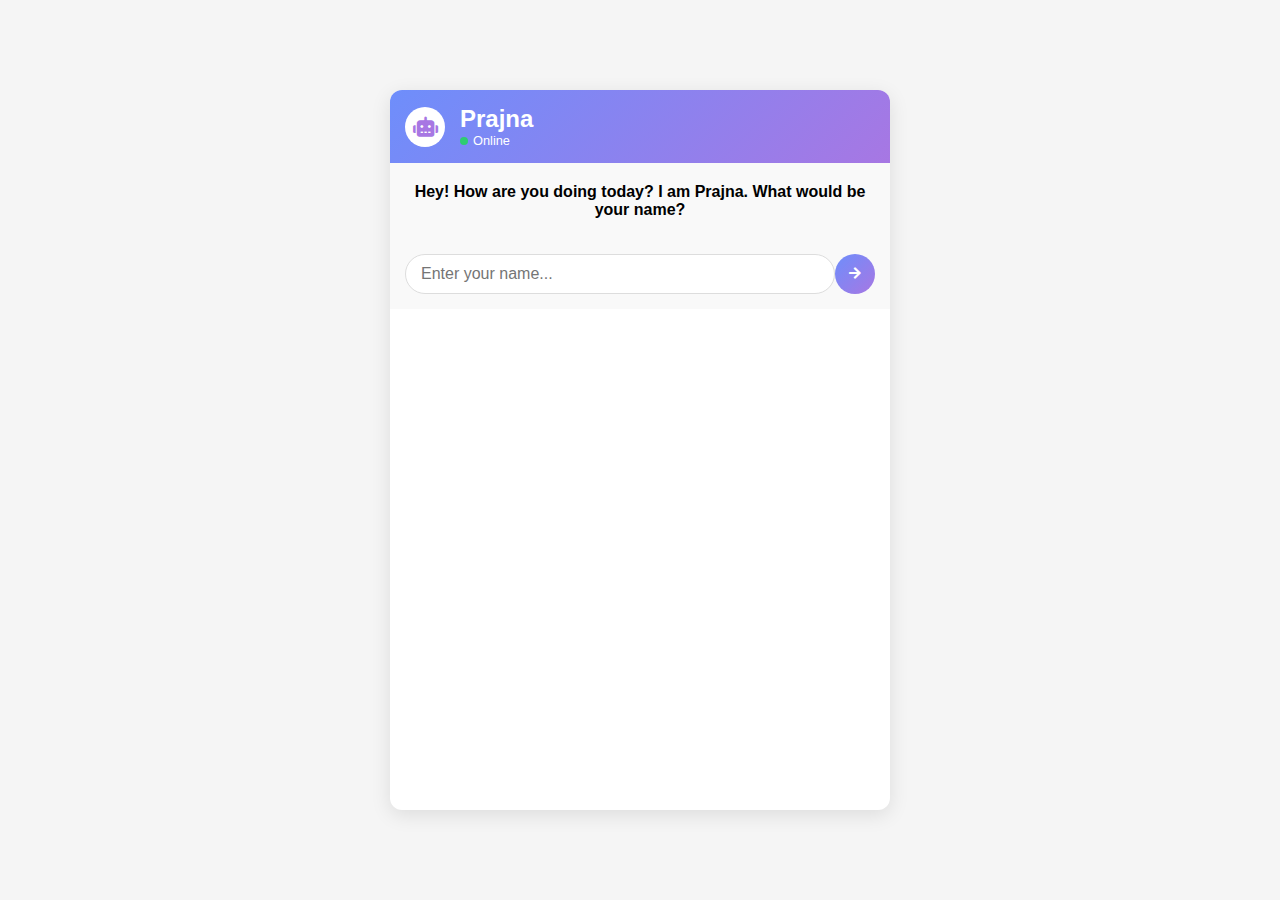
==== index_chat__.html @ a448d1b9 "Transfered the landing page to Repo." ====
<!DOCTYPE html>
<html lang="en">
<!-- Added by HTTrack --><meta http-equiv="content-type" content="text/html;charset=utf-8" /><!-- /Added by HTTrack -->
<head>
    <meta charset="UTF-8">
    <meta name="viewport" content="width=device-width, initial-scale=1.0">
    <title>Prajna Chatbot</title>
    <link rel="stylesheet" href="styles.css">
    <link rel="stylesheet" href="https://cdnjs.cloudflare.com/ajax/libs/font-awesome/5.15.3/css/all.min.css">
</head>
<body>
    <div class="chat-wrapper">
        <!-- Bot Header -->
        <div class="chat-header">
            <div class="bot-avatar">
                <i class="fas fa-robot"></i>
            </div>
            <div class="bot-info">
                <h2>Prajna</h2>
                <div class="bot-status">
                    <span class="status-indicator online"></span>
                    <span>Online</span>
                </div>
            </div>
        </div>

        <!-- Initial Greeting -->
        <div id="header" class="greeting-section">
            <h4 id="initial-message">
                Hey! How are you doing today? I am Prajna. What would be your name?
            </h4>
        </div>

        <!-- Name Input Section -->
        <div id="name-input-section" class="input-section">
            <input type="text" id="name-input" placeholder="Enter your name..." autofocus>
            <button onclick="submitName()" class="send-btn">
                <i class="fas fa-arrow-right"></i>
            </button>
        </div>

        <!-- Dynamic Content Section (Initially Hidden) -->
        <div id="dynamic-content" style="display: none;">
            <p id="dynamic-message"></p>
        </div>

        <!-- Chat Container (Initially Hidden) -->
        <div id="chat-container" style="display: none; flex: 1; flex-direction: column;">
            <div id="chat-display" class="chat-messages"></div>
            <div class="typing-indicator" id="typing-indicator" style="display: none;">
                <span></span>
                <span></span>
                <span></span>
            </div>
            <div class="message-input-container">
                <input type="text" id="user-input" placeholder="Type your message..." class="message-input">
                <button onclick="sendMessage()" class="send-btn">
                    <i class="fas fa-paper-plane"></i>
                </button>
            </div>
        </div>
    </div>

    <script src="script.js"></script>
    <script>
        // Add ability to send message with Enter key
        document.getElementById('user-input').addEventListener('keypress', function(e) {
            if (e.key === 'Enter') {
                sendMessage();
            }
        });
        
        document.getElementById('name-input').addEventListener('keypress', function(e) {
            if (e.key === 'Enter') {
                submitName();
            }
        });
    </script>
</body>
</html>
---- styles.css ----
/* Main Styles */
* {
    margin: 0;
    padding: 0;
    box-sizing: border-box;
    font-family: 'Segoe UI', Tahoma, Geneva, Verdana, sans-serif;
}

body {
    background-color: #f5f5f5;
    display: flex;
    justify-content: center;
    align-items: center;
    min-height: 100vh;
    padding: 20px;
}

/* Chat Wrapper */
.chat-wrapper {
    width: 100%;
    max-width: 500px;
    background-color: #fff;
    border-radius: 12px;
    box-shadow: 0 5px 20px rgba(0, 0, 0, 0.1);
    overflow: hidden;
    display: flex;
    flex-direction: column;
    height: 80vh;
}

/* Chat Header */
.chat-header {
    background: linear-gradient(135deg, #6e8efb, #a777e3);
    color: white;
    padding: 15px;
    display: flex;
    align-items: center;
}

.bot-avatar {
    background-color: white;
    width: 40px;
    height: 40px;
    border-radius: 50%;
    display: flex;
    justify-content: center;
    align-items: center;
    margin-right: 15px;
}

.bot-avatar i {
    font-size: 20px;
    color: #a777e3;
}

.bot-info {
    flex-grow: 1;
}

.bot-status {
    display: flex;
    align-items: center;
    font-size: 0.8em;
}

.status-indicator {
    height: 8px;
    width: 8px;
    border-radius: 50%;
    margin-right: 5px;
}

.online {
    background-color: #2ecc71;
}

/* Greeting Section */
.greeting-section {
    padding: 20px;
    text-align: center;
    background-color: #f9f9f9;
}

/* Input Section */
.input-section {
    display: flex;
    padding: 15px;
    background-color: #f9f9f9;
}

#name-input {
    flex-grow: 1;
    padding: 10px 15px;
    border: 1px solid #ddd;
    border-radius: 20px;
    outline: none;
    font-size: 16px;
}

/* Chat Messages */
.chat-messages {
    flex-grow: 1;
    padding: 15px;
    overflow-y: auto;
    display: flex;
    flex-direction: column;
    gap: 10px;
    height: 100%;
}

/* Message bubbles will be added by JavaScript */
.message {
    max-width: 80%;
    padding: 10px 15px;
    border-radius: 18px;
    margin: 5px 0;
    word-wrap: break-word;
    position: relative;
}

.bot-message {
    background-color: #f1f0f0;
    align-self: flex-start;
    border-bottom-left-radius: 5px;
}

.user-message {
    background: linear-gradient(135deg, #6e8efb, #a777e3);
    color: white;
    align-self: flex-end;
    border-bottom-right-radius: 5px;
}

.message-time {
    font-size: 0.7em;
    color: #999;
    text-align: right;
    margin-top: 5px;
}

/* Typing indicator */
.typing-indicator {
    display: flex;
    padding: 10px;
    margin: 10px 0 10px 15px;
    background: #f1f0f0;
    border-radius: 18px;
    width: fit-content;
    align-items: center;
    justify-content: center;
}

.typing-indicator span {
    height: 8px;
    width: 8px;
    background: #bbb;
    display: block;
    border-radius: 50%;
    opacity: 0.4;
    margin: 0 2px;
    animation: typing 1s infinite;
}

.typing-indicator span:nth-child(1) {
    animation-delay: 0s;
}

.typing-indicator span:nth-child(2) {
    animation-delay: 0.2s;
}

.typing-indicator span:nth-child(3) {
    animation-delay: 0.4s;
}

@keyframes typing {
    0% {
        transform: translateY(0px);
    }
    50% {
        transform: translateY(-5px);
    }
    100% {
        transform: translateY(0px);
    }
}

/* Message Input Container */
.message-input-container {
    display: flex;
    padding: 10px 15px;
    background-color: #f9f9f9;
    border-top: 1px solid #eee;
}

.message-input {
    flex-grow: 1;
    padding: 12px 15px;
    border: 1px solid #ddd;
    border-radius: 20px;
    outline: none;
    font-size: 16px;
    margin-right: 10px;
}

.send-btn {
    width: 40px;
    height: 40px;
    background: linear-gradient(135deg, #6e8efb, #a777e3);
    color: white;
    border: none;
    border-radius: 50%;
    cursor: pointer;
    display: flex;
    justify-content: center;
    align-items: center;
    transition: all 0.3s;
}

.send-btn:hover {
    transform: scale(1.05);
    box-shadow: 0 2px 5px rgba(0, 0, 0, 0.2);
}

/* Responsive Design */
@media (max-width: 500px) {
    .chat-wrapper {
        height: 100vh;
        border-radius: 0;
        max-width: 100%;
    }
    
    body {
        padding: 0;
    }
}
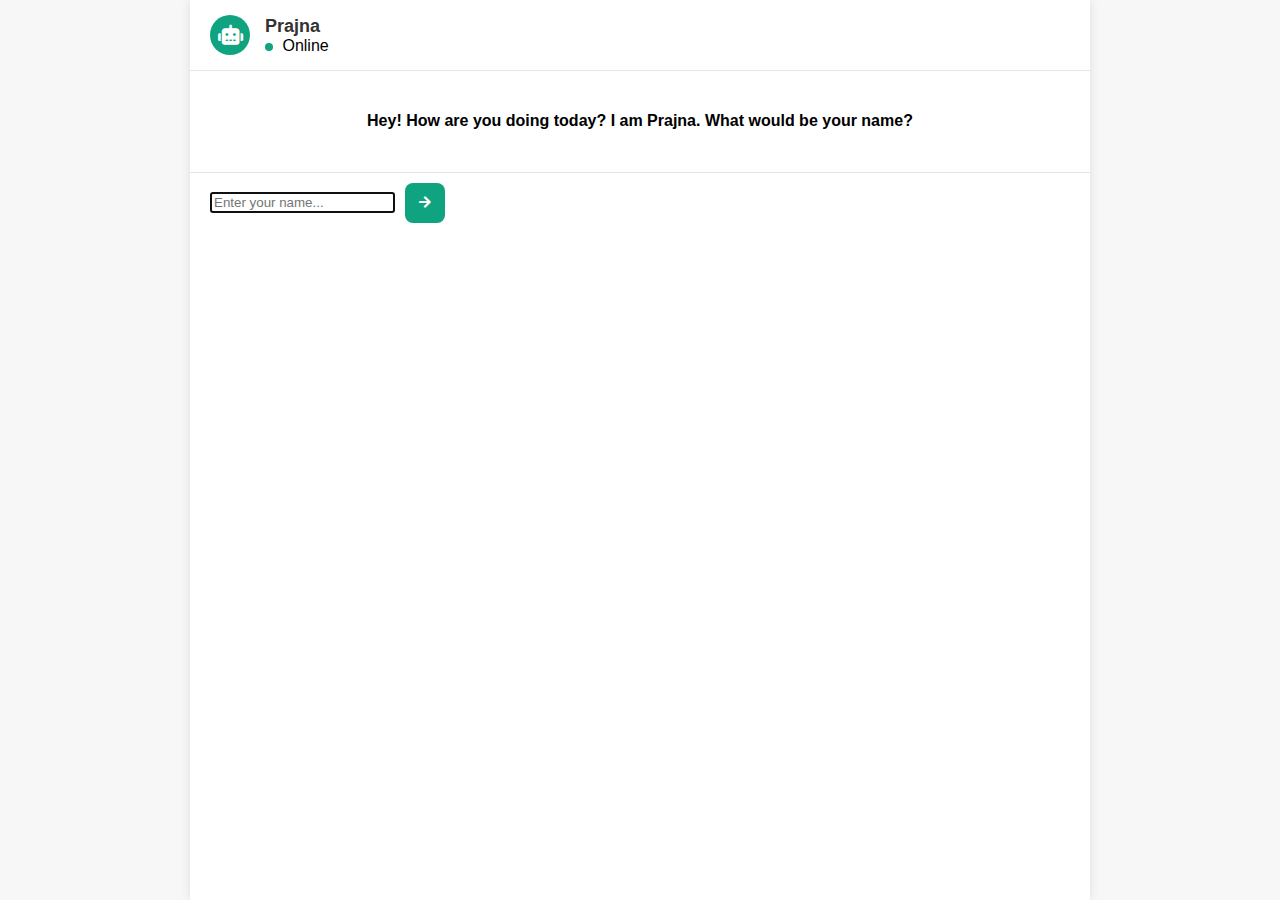
==== commit 9d420f5f: "Made some changes ;)" ====
--- a/index_chat__.html
+++ b/index_chat__.html
@@ -24,39 +24,42 @@
             </div>
         </div>
 
-        <!-- Initial Greeting -->
-        <div id="header" class="greeting-section">
-            <h4 id="initial-message">
-                Hey! How are you doing today? I am Prajna. What would be your name?
-            </h4>
-        </div>
+        <!-- Main Chat Area Container -->
+        <div class="chat-main-container">
+            <!-- Initial Greeting -->
+            <div id="header" class="greeting-section">
+                <h4 id="initial-message">
+                    Hey! How are you doing today? I am Prajna. What would be your name?
+                </h4>
+            </div>
 
-        <!-- Name Input Section -->
-        <div id="name-input-section" class="input-section">
-            <input type="text" id="name-input" placeholder="Enter your name..." autofocus>
-            <button onclick="submitName()" class="send-btn">
-                <i class="fas fa-arrow-right"></i>
-            </button>
-        </div>
+            <!-- Name Input Section -->
+            <div id="name-input-section" class="input-section">
+                <input type="text" id="name-input" placeholder="Enter your name..." autofocus>
+                <button onclick="submitName()" class="send-btn">
+                    <i class="fas fa-arrow-right"></i>
+                </button>
+            </div>
 
-        <!-- Dynamic Content Section (Initially Hidden) -->
-        <div id="dynamic-content" style="display: none;">
-            <p id="dynamic-message"></p>
-        </div>
+            <!-- Dynamic Content Section (Initially Hidden) -->
+            <div id="dynamic-content" style="display: none;">
+                <p id="dynamic-message"></p>
+            </div>
 
-        <!-- Chat Container (Initially Hidden) -->
-        <div id="chat-container" style="display: none; flex: 1; flex-direction: column;">
-            <div id="chat-display" class="chat-messages"></div>
-            <div class="typing-indicator" id="typing-indicator" style="display: none;">
-                <span></span>
-                <span></span>
-                <span></span>
-            </div>
-            <div class="message-input-container">
-                <input type="text" id="user-input" placeholder="Type your message..." class="message-input">
-                <button onclick="sendMessage()" class="send-btn">
-                    <i class="fas fa-paper-plane"></i>
-                </button>
+            <!-- Chat Container (Initially Hidden) -->
+            <div id="chat-container" style="display: none; flex: 1; overflow-y: auto;">
+                <div id="chat-display" class="chat-messages"></div>
+                <div class="typing-indicator" id="typing-indicator" style="display: none;">
+                    <span></span>
+                    <span></span>
+                    <span></span>
+                </div>
+                <div class="message-input-container">
+                    <input type="text" id="user-input" placeholder="Type your message..." class="message-input">
+                    <button onclick="sendMessage()" class="send-btn">
+                        <i class="fas fa-paper-plane"></i>
+                    </button>
+                </div>
             </div>
         </div>
     </div>
--- a/styles.css
+++ b/styles.css
@@ -1,236 +1,208 @@
-/* Main Styles */
-* {
+/* General styles */
+body {
+    font-family: 'Segoe UI', Tahoma, Geneva, Verdana, sans-serif;
     margin: 0;
     padding: 0;
-    box-sizing: border-box;
-    font-family: 'Segoe UI', Tahoma, Geneva, Verdana, sans-serif;
-}
-
-body {
-    background-color: #f5f5f5;
+    background-color: #f7f7f8;
+    height: 100vh;
     display: flex;
     justify-content: center;
-    align-items: center;
-    min-height: 100vh;
-    padding: 20px;
-}
-
-/* Chat Wrapper */
+}
+
 .chat-wrapper {
+    display: flex;
+    flex-direction: column;
     width: 100%;
-    max-width: 500px;
-    background-color: #fff;
-    border-radius: 12px;
-    box-shadow: 0 5px 20px rgba(0, 0, 0, 0.1);
-    overflow: hidden;
-    display: flex;
-    flex-direction: column;
-    height: 80vh;
-}
-
-/* Chat Header */
+    max-width: 900px;
+    height: 100%;
+    background-color: #ffffff;
+    box-shadow: 0 0 10px rgba(0, 0, 0, 0.1);
+}
+
+/* Chat header */
 .chat-header {
-    background: linear-gradient(135deg, #6e8efb, #a777e3);
-    color: white;
-    padding: 15px;
-    display: flex;
-    align-items: center;
+    display: flex;
+    align-items: center;
+    padding: 15px 20px;
+    background-color: #ffffff;
+    border-bottom: 1px solid #e5e5e5;
 }
 
 .bot-avatar {
-    background-color: white;
     width: 40px;
     height: 40px;
+    display: flex;
+    align-items: center;
+    justify-content: center;
+    background-color: #10a37f; /* ChatGPT green color */
     border-radius: 50%;
-    display: flex;
-    justify-content: center;
-    align-items: center;
     margin-right: 15px;
 }
 
 .bot-avatar i {
+    color: #ffffff;
     font-size: 20px;
-    color: #a777e3;
-}
-
-.bot-info {
-    flex-grow: 1;
-}
-
-.bot-status {
-    display: flex;
-    align-items: center;
-    font-size: 0.8em;
+}
+
+.bot-info h2 {
+    margin: 0;
+    font-size: 18px;
+    color: #333;
 }
 
 .status-indicator {
+    display: inline-block;
+    width: 8px;
     height: 8px;
-    width: 8px;
     border-radius: 50%;
     margin-right: 5px;
 }
 
-.online {
-    background-color: #2ecc71;
-}
-
-/* Greeting Section */
+.status-indicator.online {
+    background-color: #10a37f; /* ChatGPT green color */
+}
+
+/* Main chat container */
+.chat-main-container {
+    display: flex;
+    flex-direction: column;
+    height: calc(100% - 71px);
+    position: relative;
+}
+
+/* Greeting section */
 .greeting-section {
     padding: 20px;
     text-align: center;
-    background-color: #f9f9f9;
-}
-
-/* Input Section */
+}
+
 .input-section {
     display: flex;
+    padding: 10px 20px;
+    border-top: 1px solid #e5e5e5;
+    background-color: #ffffff;
+    align-items: center;
+}
+
+/* Chat messages display */
+#chat-container {
+    position: relative;
+    height: 100%;
+    display: flex;
+    flex-direction: column;
+}
+
+.chat-messages {
+    flex: 1;
+    overflow-y: auto;
+    padding: 20px;
+    display: flex;
+    flex-direction: column;
+    gap: 16px;
+}
+
+/* Message styling */
+.message {
     padding: 15px;
-    background-color: #f9f9f9;
-}
-
-#name-input {
-    flex-grow: 1;
-    padding: 10px 15px;
-    border: 1px solid #ddd;
-    border-radius: 20px;
-    outline: none;
-    font-size: 16px;
-}
-
-/* Chat Messages */
-.chat-messages {
-    flex-grow: 1;
-    padding: 15px;
-    overflow-y: auto;
-    display: flex;
-    flex-direction: column;
-    gap: 10px;
-    height: 100%;
-}
-
-/* Message bubbles will be added by JavaScript */
-.message {
+    border-radius: 8px;
     max-width: 80%;
-    padding: 10px 15px;
-    border-radius: 18px;
-    margin: 5px 0;
-    word-wrap: break-word;
-    position: relative;
-}
-
-.bot-message {
-    background-color: #f1f0f0;
-    align-self: flex-start;
-    border-bottom-left-radius: 5px;
+    line-height: 1.5;
 }
 
 .user-message {
-    background: linear-gradient(135deg, #6e8efb, #a777e3);
+    background-color: #10a37f; /* ChatGPT green color */
     color: white;
     align-self: flex-end;
-    border-bottom-right-radius: 5px;
-}
-
-.message-time {
-    font-size: 0.7em;
-    color: #999;
-    text-align: right;
-    margin-top: 5px;
+}
+
+.bot-message {
+    background-color: #f7f7f8;
+    border: 1px solid #e5e5e5;
+    color: #333;
+    align-self: flex-start;
+}
+
+/* Message input */
+.message-input-container {
+    display: flex;
+    padding: 15px 20px;
+    border-top: 1px solid #e5e5e5;
+    background-color: #ffffff;
+    position: sticky;
+    bottom: 0;
+}
+
+.message-input {
+    flex: 1;
+    padding: 12px 15px;
+    border: 1px solid #e5e5e5;
+    border-radius: 8px;
+    font-size: 14px;
+    outline: none;
+    transition: border 0.2s;
+}
+
+.message-input:focus {
+    border-color: #10a37f; /* ChatGPT green color */
+}
+
+.send-btn {
+    background-color: #10a37f; /* ChatGPT green color */
+    color: white;
+    border: none;
+    border-radius: 8px;
+    width: 40px;
+    height: 40px;
+    margin-left: 10px;
+    cursor: pointer;
+    display: flex;
+    align-items: center;
+    justify-content: center;
 }
 
 /* Typing indicator */
 .typing-indicator {
     display: flex;
-    padding: 10px;
-    margin: 10px 0 10px 15px;
-    background: #f1f0f0;
-    border-radius: 18px;
-    width: fit-content;
-    align-items: center;
-    justify-content: center;
+    padding: 15px;
+    align-items: center;
+    gap: 5px;
+    align-self: flex-start;
 }
 
 .typing-indicator span {
+    width: 8px;
     height: 8px;
-    width: 8px;
-    background: #bbb;
-    display: block;
+    background-color: #10a37f; /* ChatGPT green color */
     border-radius: 50%;
-    opacity: 0.4;
-    margin: 0 2px;
-    animation: typing 1s infinite;
-}
-
-.typing-indicator span:nth-child(1) {
-    animation-delay: 0s;
+    display: inline-block;
+    animation: bounce 1.3s linear infinite;
 }
 
 .typing-indicator span:nth-child(2) {
-    animation-delay: 0.2s;
+    animation-delay: 0.15s;
 }
 
 .typing-indicator span:nth-child(3) {
-    animation-delay: 0.4s;
-}
-
-@keyframes typing {
-    0% {
-        transform: translateY(0px);
-    }
-    50% {
-        transform: translateY(-5px);
-    }
-    100% {
-        transform: translateY(0px);
-    }
-}
-
-/* Message Input Container */
-.message-input-container {
-    display: flex;
-    padding: 10px 15px;
-    background-color: #f9f9f9;
-    border-top: 1px solid #eee;
-}
-
-.message-input {
-    flex-grow: 1;
-    padding: 12px 15px;
-    border: 1px solid #ddd;
-    border-radius: 20px;
-    outline: none;
-    font-size: 16px;
-    margin-right: 10px;
-}
-
-.send-btn {
-    width: 40px;
-    height: 40px;
-    background: linear-gradient(135deg, #6e8efb, #a777e3);
-    color: white;
-    border: none;
-    border-radius: 50%;
-    cursor: pointer;
-    display: flex;
-    justify-content: center;
-    align-items: center;
-    transition: all 0.3s;
-}
-
-.send-btn:hover {
-    transform: scale(1.05);
-    box-shadow: 0 2px 5px rgba(0, 0, 0, 0.2);
-}
-
-/* Responsive Design */
-@media (max-width: 500px) {
+    animation-delay: 0.3s;
+}
+
+@keyframes bounce {
+    0%, 60%, 100% {
+        transform: translateY(0);
+    }
+    30% {
+        transform: translateY(-4px);
+    }
+}
+
+/* Responsive design */
+@media (max-width: 768px) {
     .chat-wrapper {
-        height: 100vh;
-        border-radius: 0;
-        max-width: 100%;
+        width: 100%;
+        height: 100%;
     }
     
-    body {
-        padding: 0;
-    }
-}
+    .message {
+        max-width: 90%;
+    }
+}
